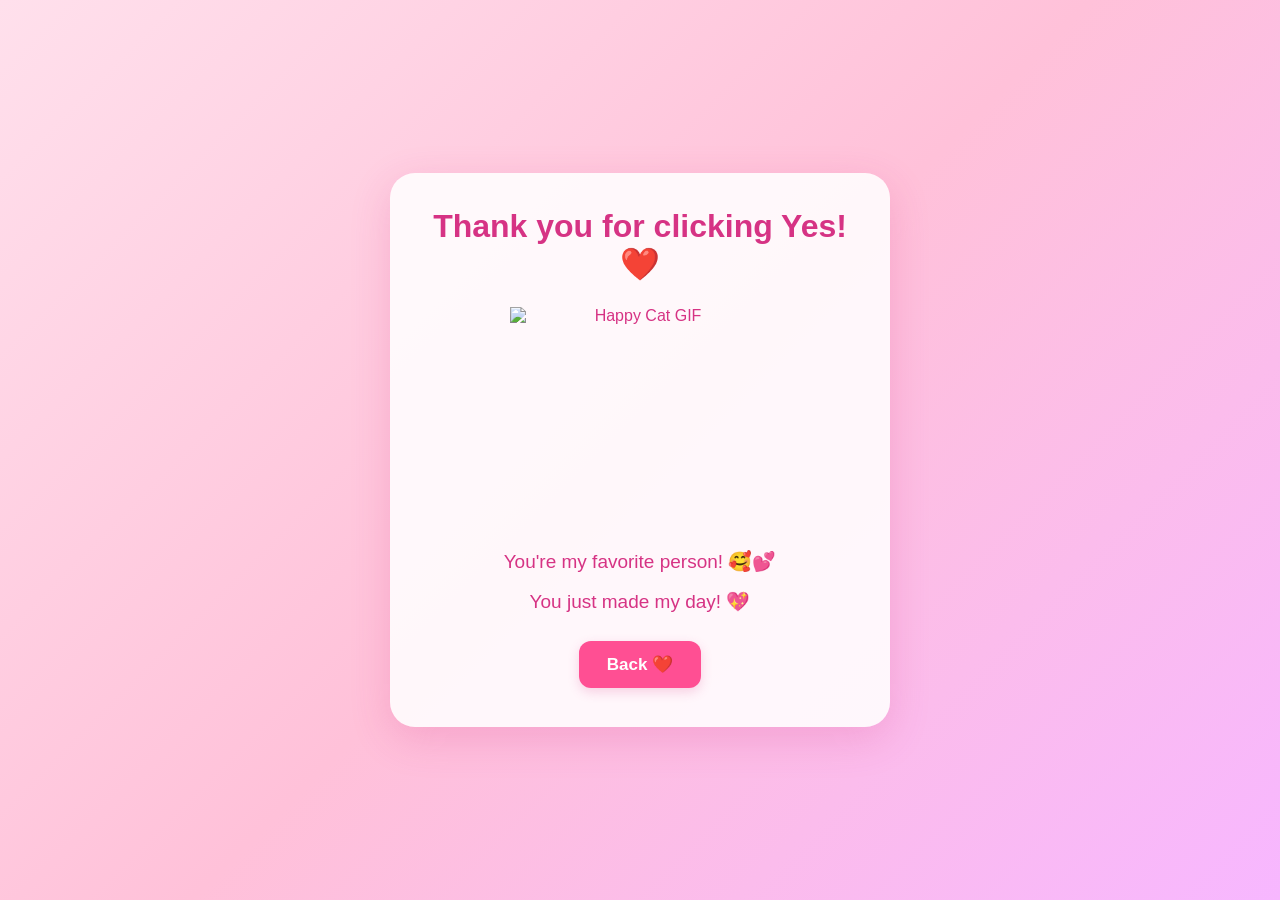
==== yes.html @ 3c6b0b30 "Add files via upload" ====
<!DOCTYPE html>
<html lang="en">
<head>
    <meta charset="UTF-8">
    <meta name="viewport" content="width=device-width, initial-scale=1.0">
    <title>My Favorite Person ❤️</title>
    <link rel="stylesheet" href="./style.css">
</head>
<body>
    <main class="container">
        <div class="box">
            <div class="content-wrapper">
                <h2>Thank you for clicking Yes! ❤️</h2>

                <img
                    src="https://media1.giphy.com/media/gdspgdOIV1HxhnxQOH/giphy.webp"
                    alt="Happy Cat GIF"
                >

                <p>You're my favorite person! 🥰💕</p>
                <p>You just made my day! 💖</p>
            </div>

            <div class="button-group">
                <button type="button" onclick="window.location.href='./index.html'">
                    Back ❤️
                </button>
            </div>
        </div>
    </main>
</body>
</html>
---- style.css ----
* {
    margin: 0;
    padding: 0;
    box-sizing: border-box;
}

body {
    font-family: Arial, sans-serif;
    min-height: 100vh;
    background: linear-gradient(135deg, #ffe0ec, #ffc1d9, #f7b7ff);
    color: #d63384;
}

.container {
    min-height: 100vh;
    display: flex;
    justify-content: center;
    align-items: center;
    padding: 24px;
    overflow: hidden;
}

.box {
    width: 100%;
    max-width: 500px;
    padding: 35px 24px;
    text-align: center;
    background: rgba(255, 255, 255, 0.88);
    border-radius: 25px;
    box-shadow: 0 12px 40px rgba(214, 51, 132, 0.2);
}

.content-wrapper h2 {
    font-size: clamp(23px, 5vw, 32px);
    margin-bottom: 24px;
}

.content-wrapper img {
    display: block;
    width: 100%;
    max-width: 260px;
    height: 220px;
    object-fit: contain;
    margin: 0 auto 20px;
}

.content-wrapper p {
    font-size: 19px;
    line-height: 1.6;
    margin-top: 10px;
}

.button-group {
    display: flex;
    justify-content: center;
    align-items: center;
    gap: 18px;
    min-height: 55px;
    margin-top: 20px;
}

button {
    border: none;
    border-radius: 12px;
    padding: 13px 28px;
    background: #ff4f93;
    color: white;
    font-size: 17px;
    font-weight: bold;
    cursor: pointer;
    box-shadow: 0 4px 12px rgba(214, 51, 132, 0.2);
    transition: background 0.2s, transform 0.2s;
}

button:hover {
    background: #e62978;
    transform: scale(1.05);
}

#No {
    background: #888;
}

#No:hover {
    background: #666;
}

@media (max-width: 400px) {
    .box {
        padding: 28px 16px;
    }

    .button-group {
        gap: 12px;
    }

    button {
        padding: 12px 22px;
    }
}
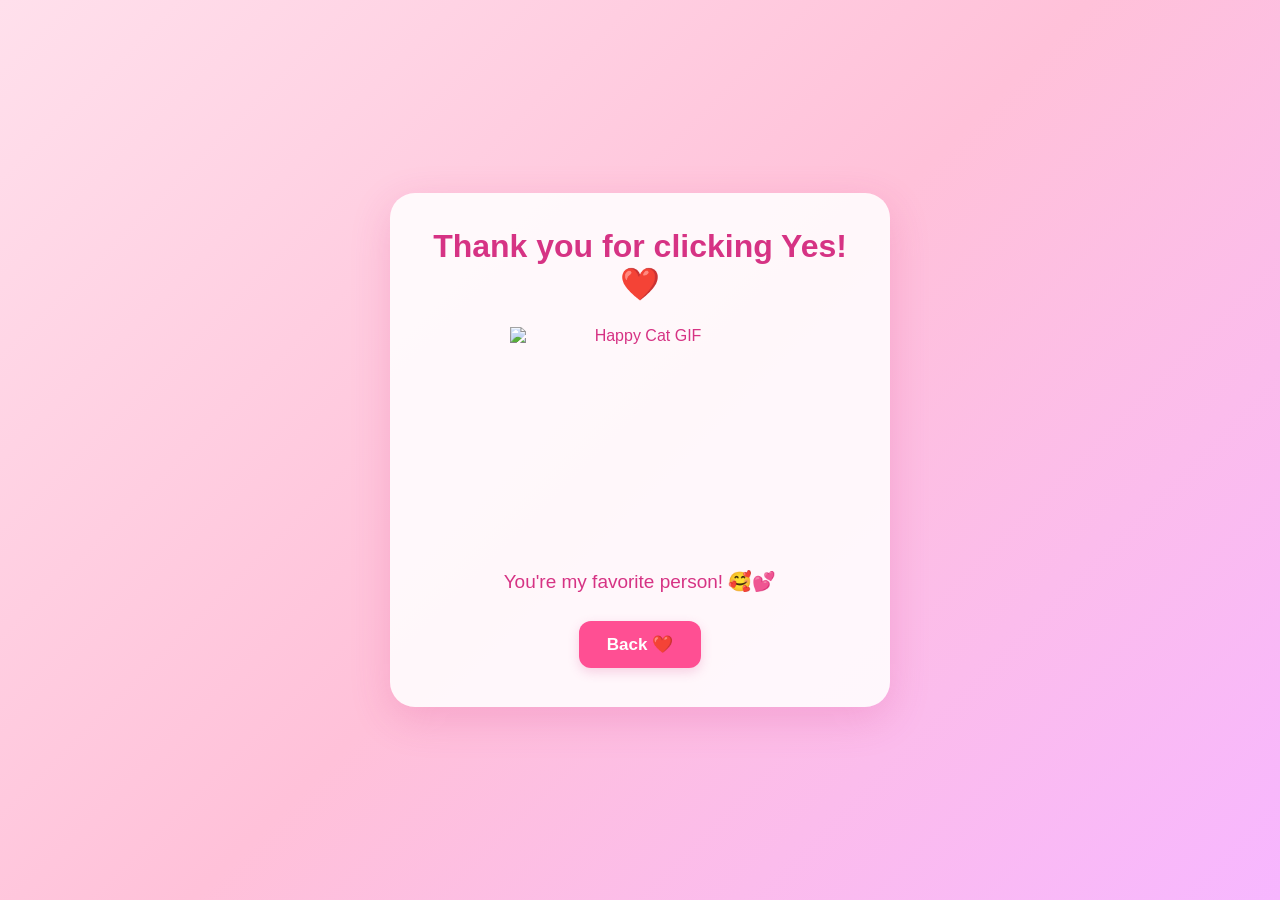
==== commit 43b5f228: "Update yes.html" ====
--- a/yes.html
+++ b/yes.html
@@ -19,7 +19,7 @@
                 >
 
                 <p>You're my favorite person! 🥰💕</p>
-                <p>You just made my day! 💖</p>
+               
             </div>
 
             <div class="button-group">
